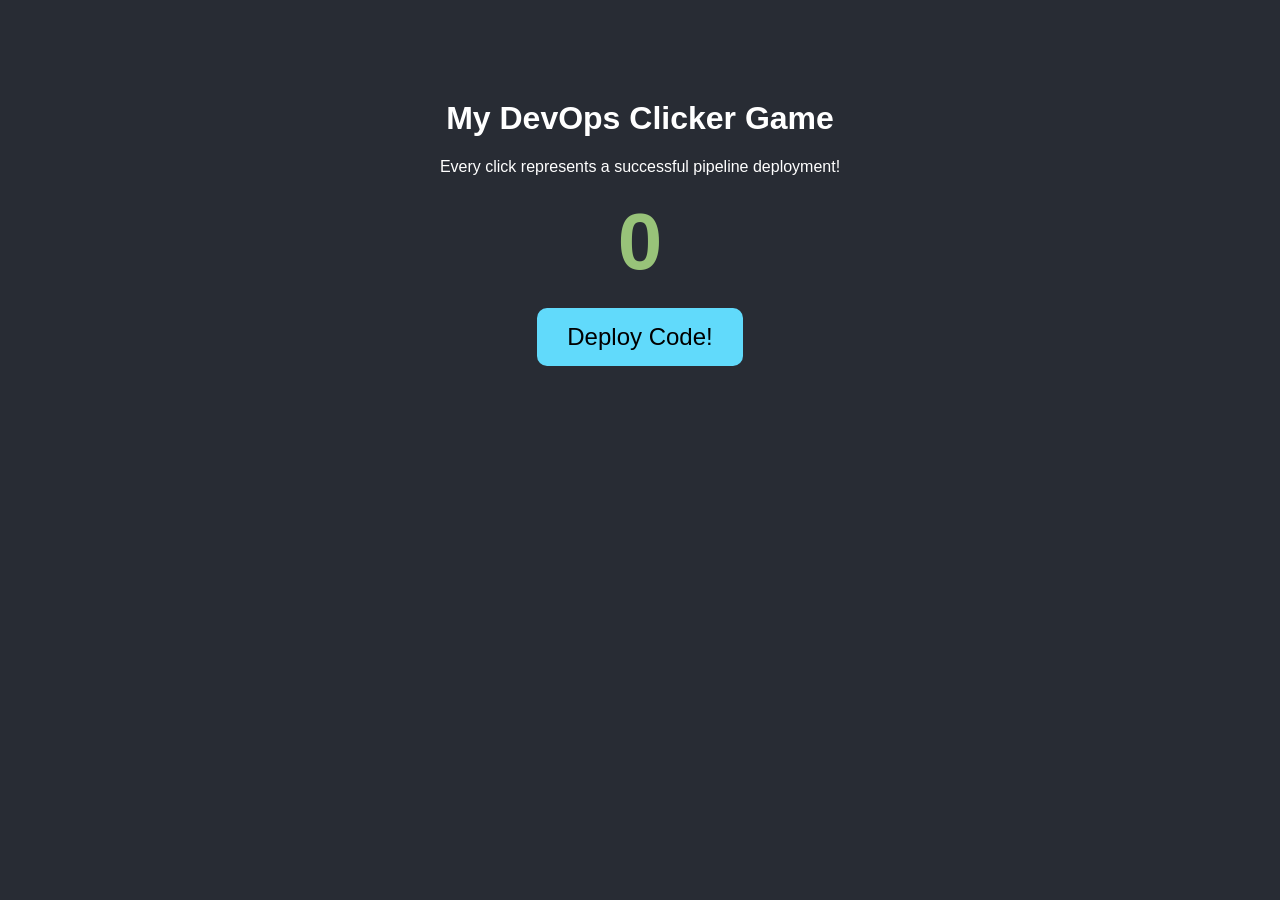
==== index.html @ 88538b90 "Testing real deployment to VM 2" ====
<!DOCTYPE html>
<html>
<head>
    <title>DevOps Clicker Game</title>
    <style>
        body { 
            font-family: Arial, sans-serif; 
            text-align: center; 
            background-color: #282c34; 
            color: white; 
            margin-top: 100px; 
        }
        button { 
            font-size: 24px; 
            padding: 15px 30px; 
            background-color: #61dafb; 
            border: none; 
            border-radius: 10px; 
            cursor: pointer; 
            transition: 0.2s;
        }
        button:hover { 
            background-color: #21a1c4; 
            transform: scale(1.1);
        }
        #score { 
            font-size: 80px; 
            font-weight: bold; 
            margin: 20px; 
            color: #98c379; 
        }
    </style>
</head>
<body>
    <h1>My DevOps Clicker Game</h1>
    <p>Every click represents a successful pipeline deployment!</p>
    
    <div id="score">0</div>
    <button onclick="increaseScore()">Deploy Code!</button>

    <script>
        let score = 0;
        function increaseScore() {
            score++;
            document.getElementById('score').innerText = score;
        }
    </script>
</body>
</html>
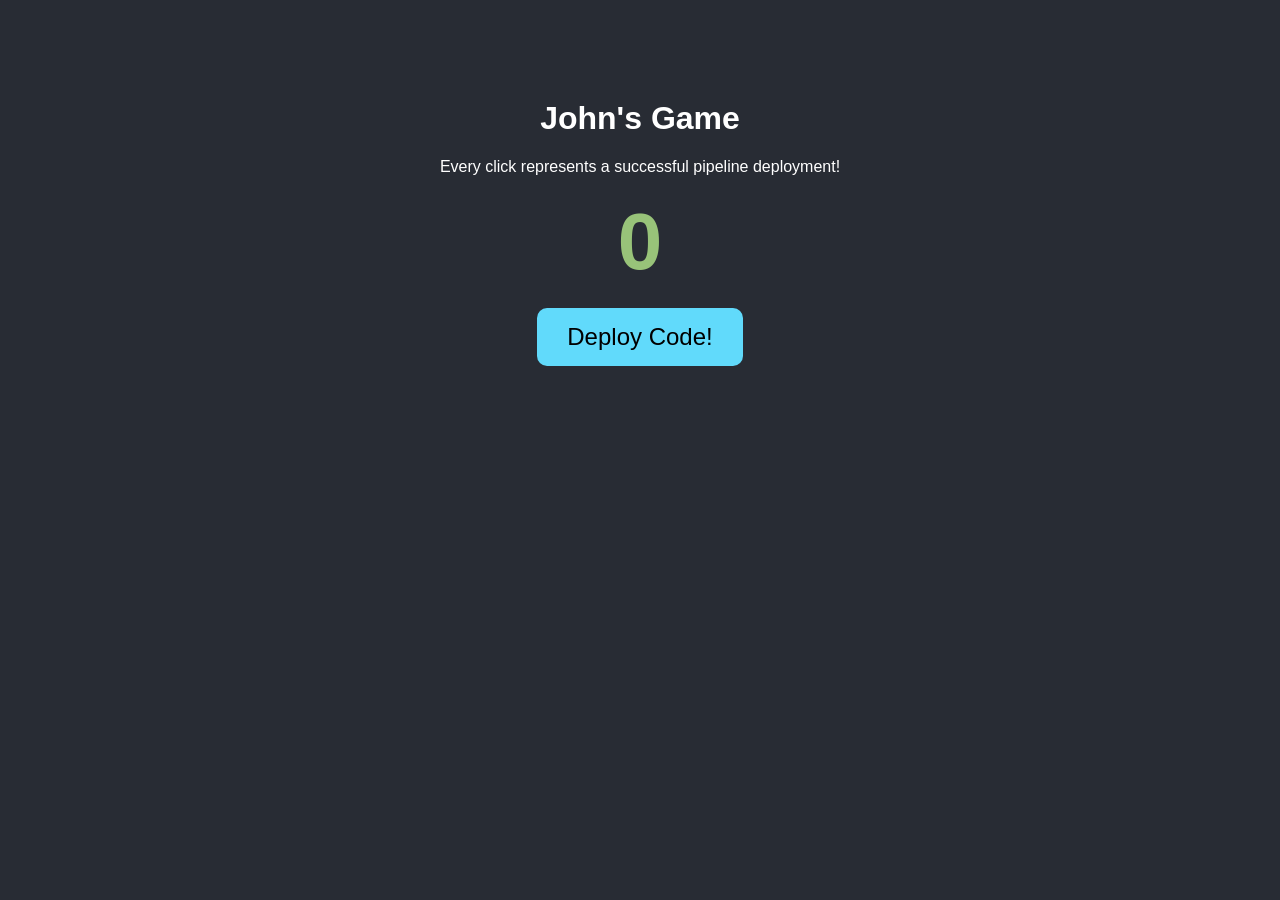
==== commit 0c3447c0: "FIRST TASK" ====
--- a/index.html
+++ b/index.html
@@ -32,7 +32,7 @@
     </style>
 </head>
 <body>
-    <h1>My DevOps Clicker Game</h1>
+    <h1>John's Game</h1>
     <p>Every click represents a successful pipeline deployment!</p>
     
     <div id="score">0</div>
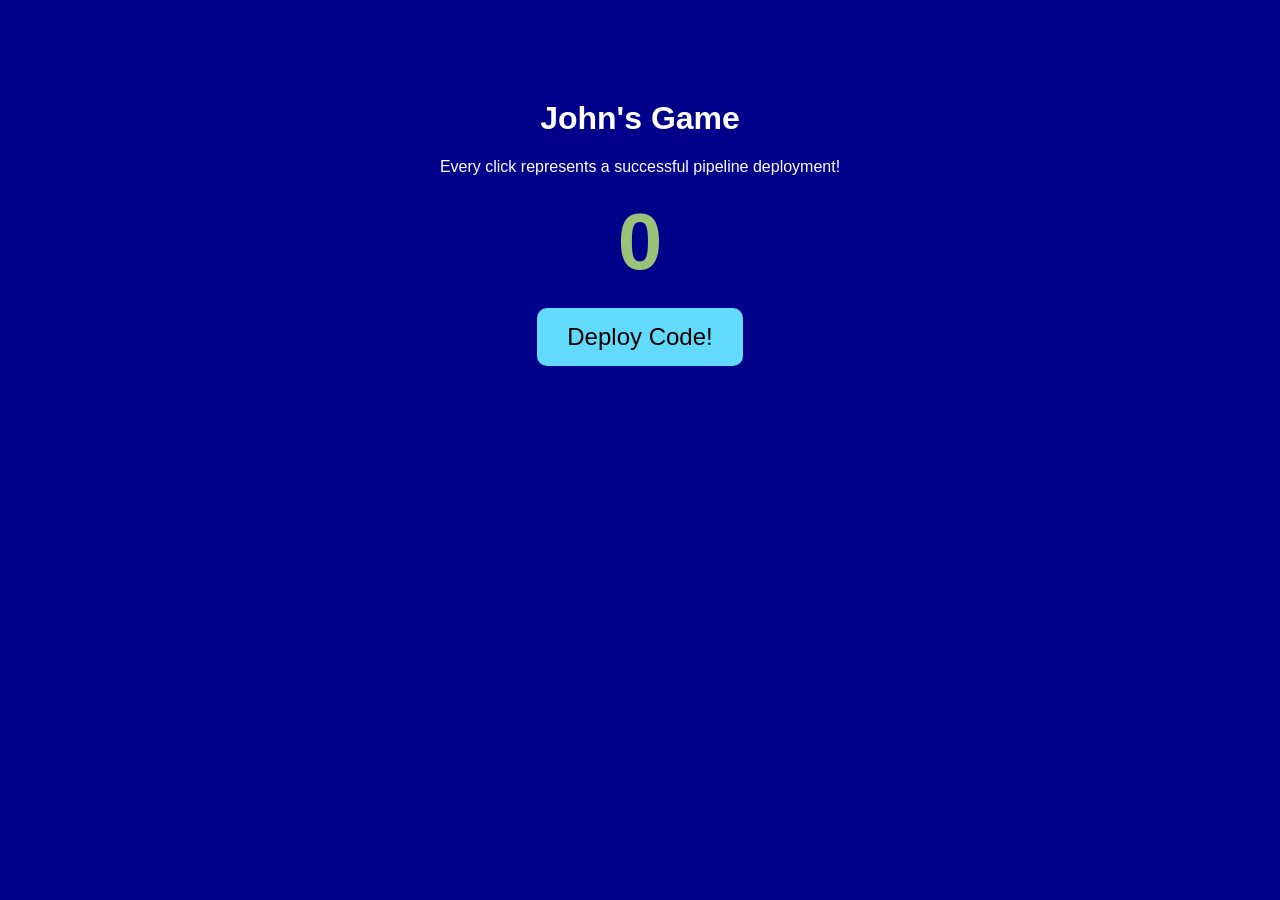
==== commit 42ffbc64: "second TASK" ====
--- a/index.html
+++ b/index.html
@@ -6,7 +6,7 @@
         body { 
             font-family: Arial, sans-serif; 
             text-align: center; 
-            background-color: #282c34; 
+            background-color: darkblue; 
             color: white; 
             margin-top: 100px; 
         }
